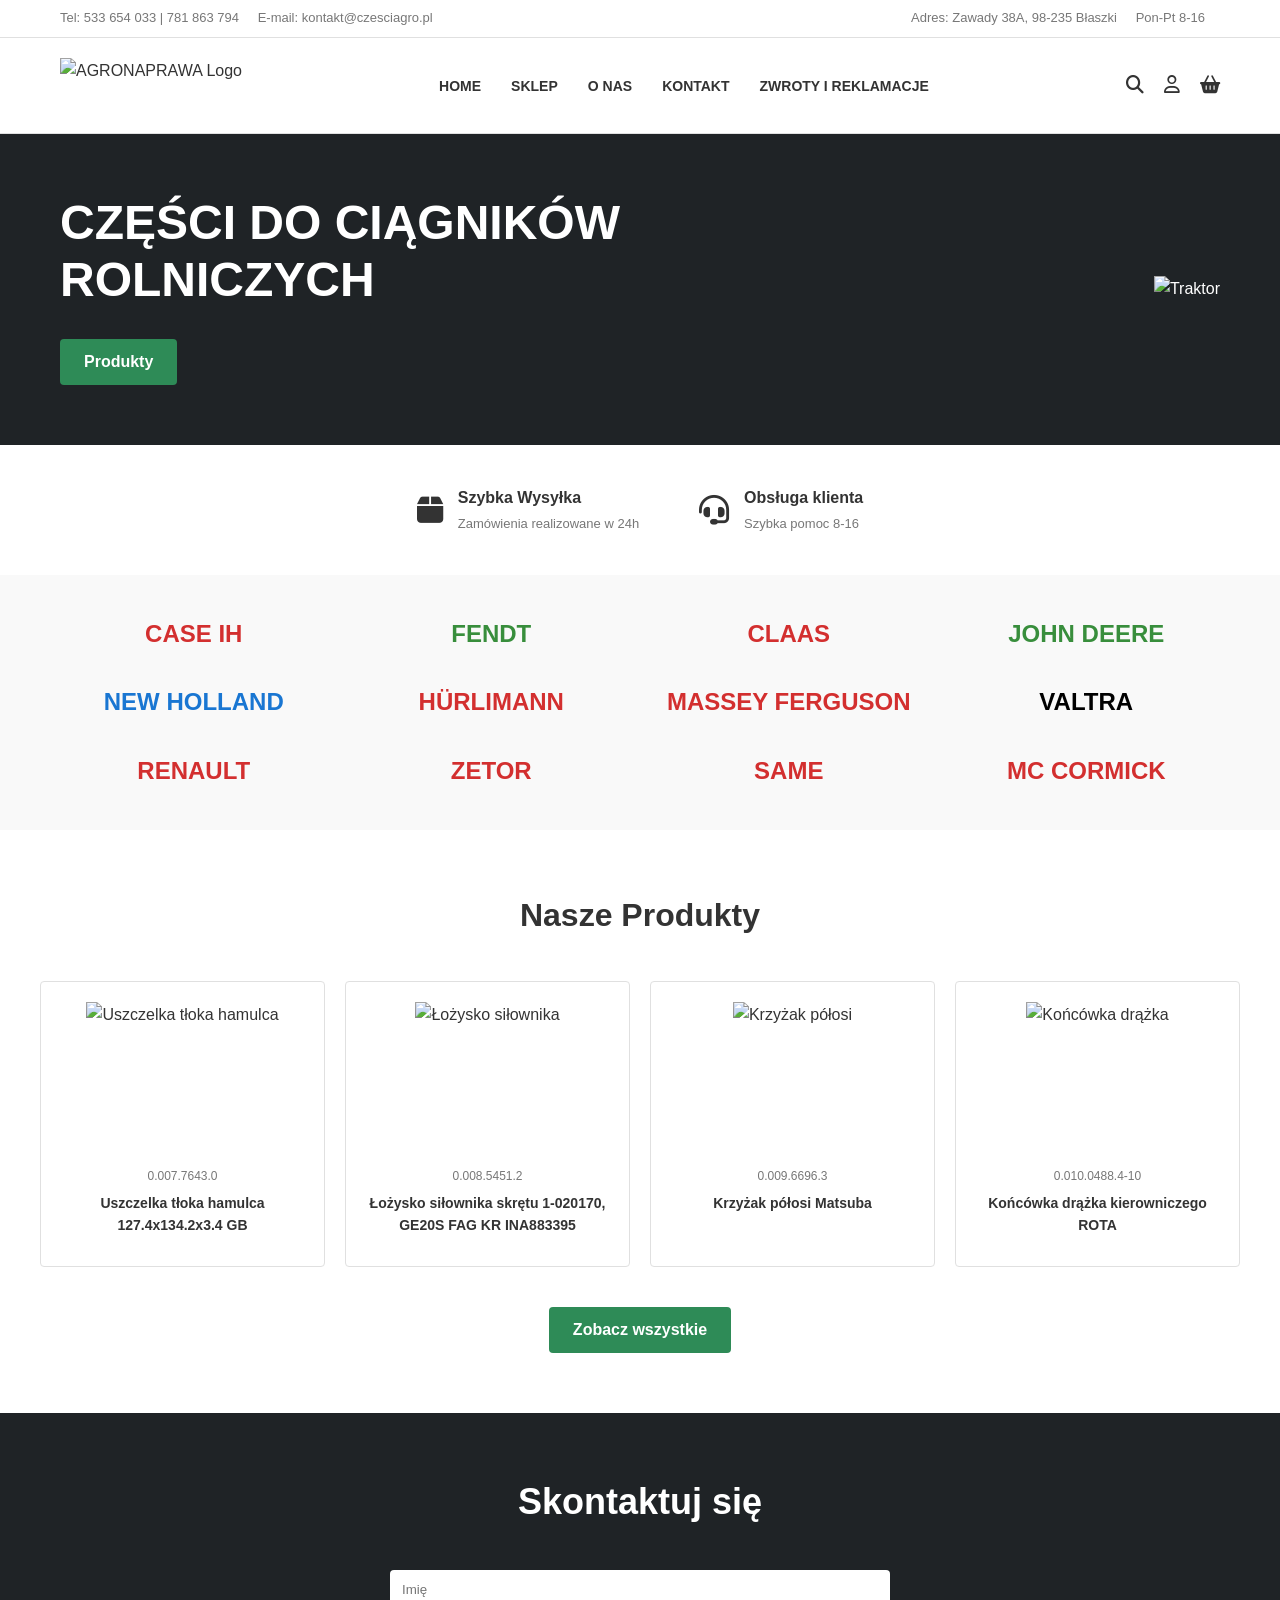
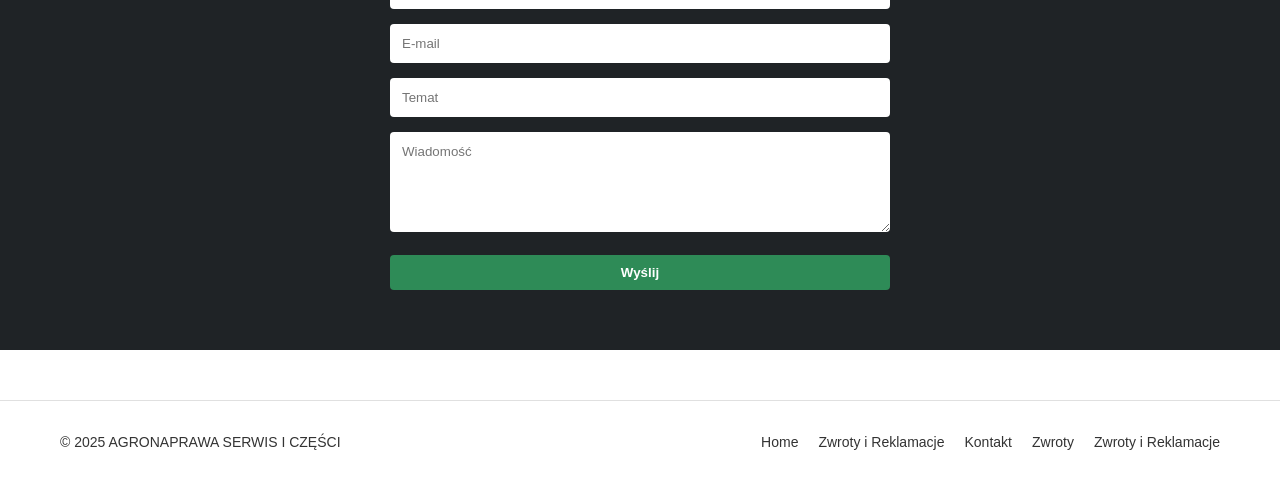
==== index.html @ a8322335 "Add files via upload" ====
<!DOCTYPE html>
<html lang="pl">
<head>
    <meta charset="UTF-8">
    <meta name="viewport" content="width=device-width, initial-scale=1.0">
    <title>AGRONAPRAWA | Części do ciągników rolniczych</title>
    <link rel="stylesheet" href="style.css">
    <link rel="stylesheet" href="https://cdnjs.cloudflare.com/ajax/libs/font-awesome/6.4.0/css/all.min.css">
</head>
<body>

    <div class="top-bar">
        <div class="container">
            <div class="left-info">
                <span>Tel: 533 654 033 | 781 863 794</span>
                <span>E-mail: kontakt@czesciagro.pl</span>
            </div>
            <div class="right-info">
                <span>Adres: Zawady 38A, 98-235 Błaszki</span>
                <span>Pon-Pt 8-16</span>
            </div>
        </div>
    </div>

    <header class="main-header">
        <div class="container">
            <div class="logo-container">
                <a href="index.html">
                    <img src="logo.png" alt="AGRONAPRAWA Logo">
                </a>
            </div>
            
            <nav class="main-nav">
                <ul>
                    <li><a href="index.html">Home</a></li>
                    <li><a href="sklep.html">Sklep</a></li>
                    <li><a href="o-nas.html">O nas</a></li>
                    <li><a href="kontakt.html">Kontakt</a></li>
                    <li><a href="zwroty.html">Zwroty i Reklamacje</a></li>
                </ul>
            </nav>

            <div class="header-icons">
                <i class="fa-solid fa-magnifying-glass"></i>
                <i class="fa-regular fa-user"></i>
                <i class="fa-solid fa-basket-shopping"></i>
            </div>
        </div>
    </header>

    <section class="hero">
        <div class="container">
            <div class="hero-content">
                <h1>CZĘŚCI DO CIĄGNIKÓW ROLNICZYCH</h1>
                <a href="sklep.html" class="btn">Produkty</a>
            </div>
            <div class="hero-image">
                <img src="https://via.placeholder.com/600x400/1f2326/2e8b57?text=Zdjęcie+Traktora" alt="Traktor">
            </div>
        </div>
    </section>

    <section class="features">
        <div class="container">
            <div class="feature-item">
                <i class="fa-solid fa-box"></i>
                <div>
                    <h3>Szybka Wysyłka</h3>
                    <p>Zamówienia realizowane w 24h</p>
                </div>
            </div>
            <div class="feature-item">
                <i class="fa-solid fa-headset"></i>
                <div>
                    <h3>Obsługa klienta</h3>
                    <p>Szybka pomoc 8-16</p>
                </div>
            </div>
        </div>
    </section>

    <section class="brands">
        <div class="container">
            <div class="brands-grid">
                <div class="brand-logo brand-red">CASE IH</div>
                <div class="brand-logo brand-green">FENDT</div>
                <div class="brand-logo brand-red">CLAAS</div>
                <div class="brand-logo brand-green">JOHN DEERE</div>
                <div class="brand-logo brand-blue">NEW HOLLAND</div>
                <div class="brand-logo brand-red">HÜRLIMANN</div>
                <div class="brand-logo brand-red">MASSEY FERGUSON</div>
                <div class="brand-logo brand-black">VALTRA</div>
                <div class="brand-logo brand-red">RENAULT</div>
                <div class="brand-logo brand-red">ZETOR</div>
                <div class="brand-logo brand-red">SAME</div>
                <div class="brand-logo brand-red">MC CORMICK</div>
            </div>
        </div>
    </section>

    <section class="products-section container">
        <h2 class="section-title">Nasze Produkty</h2>
        <div class="products-grid">
            <a href="produkt.html" class="product-card">
                <img src="https://via.placeholder.com/200x150?text=Uszczelka" alt="Uszczelka tłoka hamulca">
                <p class="product-sku">0.007.7643.0</p>
                <h3 class="product-name">Uszczelka tłoka hamulca 127.4x134.2x3.4 GB</h3>
            </a>
            <a href="produkt.html" class="product-card">
                <img src="https://via.placeholder.com/200x150?text=Łożysko" alt="Łożysko siłownika">
                <p class="product-sku">0.008.5451.2</p>
                <h3 class="product-name">Łożysko siłownika skrętu 1-020170, GE20S FAG KR INA883395</h3>
            </a>
            <a href="produkt.html" class="product-card">
                <img src="https://via.placeholder.com/200x150?text=Krzyżak" alt="Krzyżak półosi">
                <p class="product-sku">0.009.6696.3</p>
                <h3 class="product-name">Krzyżak półosi Matsuba</h3>
            </a>
            <a href="produkt.html" class="product-card">
                <img src="https://via.placeholder.com/200x150?text=Końcówka" alt="Końcówka drążka">
                <p class="product-sku">0.010.0488.4-10</p>
                <h3 class="product-name">Końcówka drążka kierowniczego ROTA</h3>
            </a>
        </div>
        <div class="center-btn">
            <a href="sklep.html" class="btn">Zobacz wszystkie</a>
        </div>
    </section>

    <section class="contact-home">
        <div class="container">
            <h2>Skontaktuj się</h2>
            <form class="contact-form">
                <div class="form-group">
                    <input type="text" placeholder="Imię" required>
                </div>
                <div class="form-group">
                    <input type="email" placeholder="E-mail" required>
                </div>
                <div class="form-group">
                    <input type="text" placeholder="Temat" required>
                </div>
                <div class="form-group">
                    <textarea placeholder="Wiadomość" required></textarea>
                </div>
                <button type="submit" class="btn" style="width: 100%;">Wyślij</button>
            </form>
        </div>
    </section>

    <footer>
        <div class="container">
            <div class="footer-left">
                <p>&copy; 2025 AGRONAPRAWA SERWIS I CZĘŚCI</p>
            </div>
            <div class="footer-right">
                <ul>
                    <li><a href="index.html">Home</a></li>
                    <li><a href="zwroty.html">Zwroty i Reklamacje</a></li>
                    <li><a href="kontakt.html">Kontakt</a></li>
                    <li><a href="zwroty.html">Zwroty</a></li>
                    <li><a href="zwroty.html">Zwroty i Reklamacje</a></li>
                </ul>
            </div>
        </div>
    </footer>

</body>
</html>
---- style.css ----
/* GLOBAL VARIABLES */
:root {
    --primary-color: #2e8b57;
    --text-main: #333333;
    --text-light: #777777;
    --bg-white: #ffffff;
    --bg-light-gray: #f9f9f9;
    --bg-dark: #1f2326;
    --border-color: #e0e0e0;
    --border-radius: 4px;
    --shadow: 0 2px 10px rgba(0,0,0,0.05);
    --font-family: 'Segoe UI', Tahoma, Geneva, Verdana, sans-serif;
}

/* RESET & BASE */
* {
    margin: 0;
    padding: 0;
    box-sizing: border-box;
}

body {
    font-family: var(--font-family);
    color: var(--text-main);
    background-color: var(--bg-white);
    line-height: 1.6;
}

a {
    text-decoration: none;
    color: inherit;
    transition: color 0.3s ease;
}

a:hover {
    color: var(--primary-color);
}

ul {
    list-style: none;
}

img {
    max-width: 100%;
    height: auto;
    display: block;
}

.container {
    max-width: 1200px;
    margin: 0 auto;
    padding: 0 20px;
}

/* BUTTONS */
.btn {
    display: inline-block;
    background-color: var(--primary-color);
    color: var(--bg-white);
    padding: 10px 24px;
    border: none;
    border-radius: var(--border-radius);
    cursor: pointer;
    font-weight: bold;
    text-align: center;
    transition: background-color 0.3s ease;
}

.btn:hover {
    background-color: #246d44;
    color: var(--bg-white);
}

.btn-outline {
    background-color: transparent;
    border: 1px solid var(--border-color);
    color: var(--text-main);
}

/* HEADER & TOP BAR */
.top-bar {
    background-color: var(--bg-white);
    border-bottom: 1px solid var(--border-color);
    padding: 8px 0;
    font-size: 13px;
    color: var(--text-light);
}

.top-bar .container {
    display: flex;
    justify-content: space-between;
    align-items: center;
}

.top-bar .left-info span, .top-bar .right-info span {
    margin-right: 15px;
}

.main-header {
    background-color: var(--bg-white);
    padding: 20px 0;
    border-bottom: 1px solid var(--border-color);
    position: sticky;
    top: 0;
    z-index: 100;
}

.main-header .container {
    display: flex;
    justify-content: space-between;
    align-items: center;
}

.logo-container {
    display: flex;
    flex-direction: column;
    align-items: center;
}

.logo-container img {
    height: 50px;
    margin-bottom: 5px;
}

.logo-text {
    font-size: 14px;
    font-weight: bold;
    text-align: center;
    letter-spacing: 1px;
}

.main-nav ul {
    display: flex;
    gap: 30px;
}

.main-nav a {
    font-weight: 600;
    text-transform: uppercase;
    font-size: 14px;
}

.header-icons {
    display: flex;
    gap: 20px;
    font-size: 18px;
}

.header-icons i {
    cursor: pointer;
    transition: color 0.3s ease;
}

.header-icons i:hover {
    color: var(--primary-color);
}

/* FOOTER */
footer {
    background-color: var(--bg-white);
    border-top: 1px solid var(--border-color);
    padding: 30px 0;
    margin-top: 50px;
    font-size: 14px;
}

footer .container {
    display: flex;
    justify-content: space-between;
    align-items: center;
}

footer ul {
    display: flex;
    gap: 20px;
}

/* INDEX: HERO SECTION */
.hero {
    background-color: var(--bg-dark);
    color: var(--bg-white);
    padding: 60px 0;
}

.hero .container {
    display: flex;
    align-items: center;
    justify-content: space-between;
}

.hero-content {
    flex: 1;
    max-width: 50%;
}

.hero-content h1 {
    font-size: 48px;
    line-height: 1.2;
    margin-bottom: 30px;
}

.hero-image {
    flex: 1;
    display: flex;
    justify-content: flex-end;
}

.hero-image img {
    max-width: 90%;
}

/* INDEX: FEATURES */
.features {
    padding: 40px 0;
    background-color: var(--bg-white);
}

.features .container {
    display: flex;
    justify-content: center;
    gap: 60px;
}

.feature-item {
    display: flex;
    align-items: center;
    gap: 15px;
}

.feature-item i {
    font-size: 30px;
    color: var(--text-main);
}

.feature-item h3 {
    font-size: 16px;
    margin-bottom: 4px;
}

.feature-item p {
    font-size: 13px;
    color: var(--text-light);
}

/* INDEX: BRANDS */
.brands {
    padding: 40px 0;
    background-color: var(--bg-light-gray);
}

.brands-grid {
    display: grid;
    grid-template-columns: repeat(4, 1fr);
    gap: 30px;
    text-align: center;
    align-items: center;
}

.brand-logo {
    font-size: 24px;
    font-weight: 900;
    text-transform: uppercase;
}

.brand-red { color: #d32f2f; }
.brand-green { color: #388e3c; }
.brand-black { color: #000000; }
.brand-blue { color: #1976d2; }

/* PRODUCT GRID */
.products-section {
    padding: 60px 0;
}

.section-title {
    text-align: center;
    font-size: 32px;
    margin-bottom: 40px;
}

.products-grid {
    display: grid;
    grid-template-columns: repeat(4, 1fr);
    gap: 20px;
    margin-bottom: 40px;
}

.product-card {
    background-color: var(--bg-white);
    border: 1px solid var(--border-color);
    border-radius: var(--border-radius);
    padding: 20px;
    text-align: center;
    transition: box-shadow 0.3s ease;
    display: flex;
    flex-direction: column;
}

.product-card:hover {
    box-shadow: var(--shadow);
}

.product-card img {
    height: 150px;
    object-fit: contain;
    margin: 0 auto 15px;
}

.product-sku {
    font-size: 12px;
    color: var(--text-light);
    margin-bottom: 5px;
}

.product-name {
    font-size: 14px;
    font-weight: 600;
    margin-bottom: 10px;
    flex-grow: 1;
}

.center-btn {
    text-align: center;
}

/* INDEX: CONTACT SECTION */
.contact-home {
    background-color: var(--bg-dark);
    padding: 60px 0;
    color: var(--bg-white);
}

.contact-home h2 {
    text-align: center;
    font-size: 36px;
    margin-bottom: 40px;
}

.contact-form {
    max-width: 500px;
    margin: 0 auto;
    display: flex;
    flex-direction: column;
    gap: 15px;
}

.form-group input, .form-group textarea {
    width: 100%;
    padding: 12px;
    border: none;
    border-radius: var(--border-radius);
    font-family: var(--font-family);
}

.form-group textarea {
    resize: vertical;
    min-height: 100px;
}

/* BREADCRUMBS */
.breadcrumbs {
    padding: 20px 0;
    font-size: 13px;
    color: var(--text-light);
}

/* SKLEP: LAYOUT */
.shop-layout {
    display: flex;
    gap: 30px;
    padding-bottom: 60px;
}

.sidebar {
    width: 25%;
}

.main-content {
    width: 75%;
}

.sidebar h3 {
    font-size: 16px;
    margin-bottom: 15px;
    padding-bottom: 10px;
    border-bottom: 1px solid var(--border-color);
}

.filter-list li {
    margin-bottom: 10px;
    display: flex;
    align-items: center;
    gap: 10px;
}

.filter-list input[type="checkbox"] {
    accent-color: var(--primary-color);
}

.shop-top-bar {
    display: flex;
    justify-content: space-between;
    align-items: center;
    margin-bottom: 20px;
    color: var(--text-light);
    font-size: 14px;
}

.view-icons i {
    margin-left: 10px;
    cursor: pointer;
}

.pagination {
    display: flex;
    justify-content: center;
    gap: 10px;
    margin-top: 40px;
}

.page-num {
    padding: 5px 12px;
    border: 1px solid var(--border-color);
    border-radius: var(--border-radius);
    cursor: pointer;
}

.page-num.active {
    background-color: var(--primary-color);
    color: var(--bg-white);
    border-color: var(--primary-color);
}

/* PRODUCT PAGE */
.product-single-layout {
    display: flex;
    gap: 40px;
    padding-bottom: 40px;
}

.product-gallery {
    width: 50%;
}

.main-image {
    border: 1px solid var(--border-color);
    border-radius: var(--border-radius);
    padding: 20px;
    margin-bottom: 15px;
    display: flex;
    justify-content: center;
}

.thumbnails {
    display: flex;
    gap: 10px;
}

.thumbnails img {
    width: 80px;
    border: 1px solid var(--border-color);
    border-radius: var(--border-radius);
    cursor: pointer;
    padding: 5px;
}

.product-info {
    width: 50%;
}

.category-label {
    font-size: 12px;
    color: var(--text-light);
    margin-bottom: 10px;
    text-transform: uppercase;
}

.product-info h1 {
    font-size: 28px;
    margin-bottom: 20px;
}

.features-list {
    margin-bottom: 20px;
}

.features-list li {
    display: flex;
    align-items: center;
    gap: 10px;
    margin-bottom: 8px;
    font-size: 14px;
}

.features-list i {
    color: var(--primary-color);
}

.payments {
    border-top: 1px solid var(--border-color);
    border-bottom: 1px solid var(--border-color);
    padding: 15px 0;
    margin-bottom: 20px;
}

.payments p {
    font-size: 12px;
    font-weight: bold;
    margin-bottom: 10px;
}

.payment-icons {
    display: flex;
    gap: 15px;
    font-size: 24px;
    color: var(--text-light);
}

.contact-phones {
    font-size: 20px;
    font-weight: bold;
    margin-bottom: 20px;
}

.product-contact-form {
    background-color: var(--bg-light-gray);
    padding: 20px;
    border-radius: var(--border-radius);
}

.product-contact-form .form-group input, 
.product-contact-form .form-group textarea {
    border: 1px solid var(--border-color);
    margin-bottom: 15px;
}

.tabs {
    margin-top: 40px;
    border-bottom: 1px solid var(--border-color);
    display: flex;
    gap: 20px;
}

.tab-btn {
    padding: 10px 20px;
    background: none;
    border: none;
    font-size: 16px;
    font-weight: bold;
    color: var(--text-light);
    cursor: pointer;
    position: relative;
}

.tab-btn.active {
    color: var(--text-main);
}

.tab-btn.active::after {
    content: '';
    position: absolute;
    bottom: -1px;
    left: 0;
    width: 100%;
    height: 3px;
    background-color: var(--primary-color);
}

.tab-content {
    display: none;
    padding: 30px 0;
}

.tab-content.active {
    display: block;
}

/* KONTAKT PAGE */
.contact-page-layout {
    display: flex;
    gap: 40px;
    padding-bottom: 60px;
}

.contact-details-form {
    width: 40%;
}

.contact-map-area {
    width: 60%;
}

.contact-info-blocks {
    display: flex;
    flex-direction: column;
    gap: 20px;
    margin-bottom: 30px;
}

.info-block {
    display: flex;
    align-items: flex-start;
    gap: 15px;
}

.info-block i {
    font-size: 24px;
    color: var(--text-main);
    margin-top: 5px;
}

.info-block h4 {
    margin-bottom: 5px;
}

.info-block p {
    color: var(--text-light);
    font-size: 14px;
}

.contact-page-layout .form-group input,
.contact-page-layout .form-group textarea {
    border: 1px solid var(--border-color);
    margin-bottom: 15px;
    background-color: var(--bg-light-gray);
}

/* TEXT PAGES (O Nas, Zwroty) */
.text-page {
    max-width: 800px;
    margin: 0 auto;
    padding: 40px 20px 80px;
}

.text-page h1 {
    color: var(--primary-color);
    text-align: center;
    font-size: 32px;
    margin-bottom: 40px;
}

.text-page h3 {
    margin-top: 30px;
    margin-bottom: 15px;
}

.text-page p {
    margin-bottom: 20px;
    text-align: justify;
}

.bottom-contact {
    text-align: center;
    margin-top: 50px;
    padding-top: 30px;
    border-top: 1px solid var(--border-color);
}

.bottom-contact p {
    text-align: center;
    font-weight: bold;
    font-size: 18px;
    margin-bottom: 10px;
}

/* RESPONSIVE */
@media (max-width: 992px) {
    .brands-grid, .products-grid {
        grid-template-columns: repeat(2, 1fr);
    }
    .hero .container, .shop-layout, .product-single-layout, .contact-page-layout {
        flex-direction: column;
    }
    .hero-content, .hero-image, .sidebar, .main-content, .product-gallery, .product-info, .contact-details-form, .contact-map-area {
        width: 100%;
        max-width: 100%;
    }
    .hero-content { margin-bottom: 30px; text-align: center; }
    .hero-image { justify-content: center; }
}

@media (max-width: 768px) {
    .top-bar .container { flex-direction: column; gap: 10px; text-align: center; }
    .main-header .container { flex-wrap: wrap; gap: 20px; justify-content: center; }
    .main-nav ul { flex-wrap: wrap; justify-content: center; }
    .brands-grid, .products-grid { grid-template-columns: 1fr; }
    .features .container { flex-direction: column; align-items: center; }
    footer .container { flex-direction: column; gap: 20px; text-align: center; }
    footer ul { flex-wrap: wrap; justify-content: center; }
}
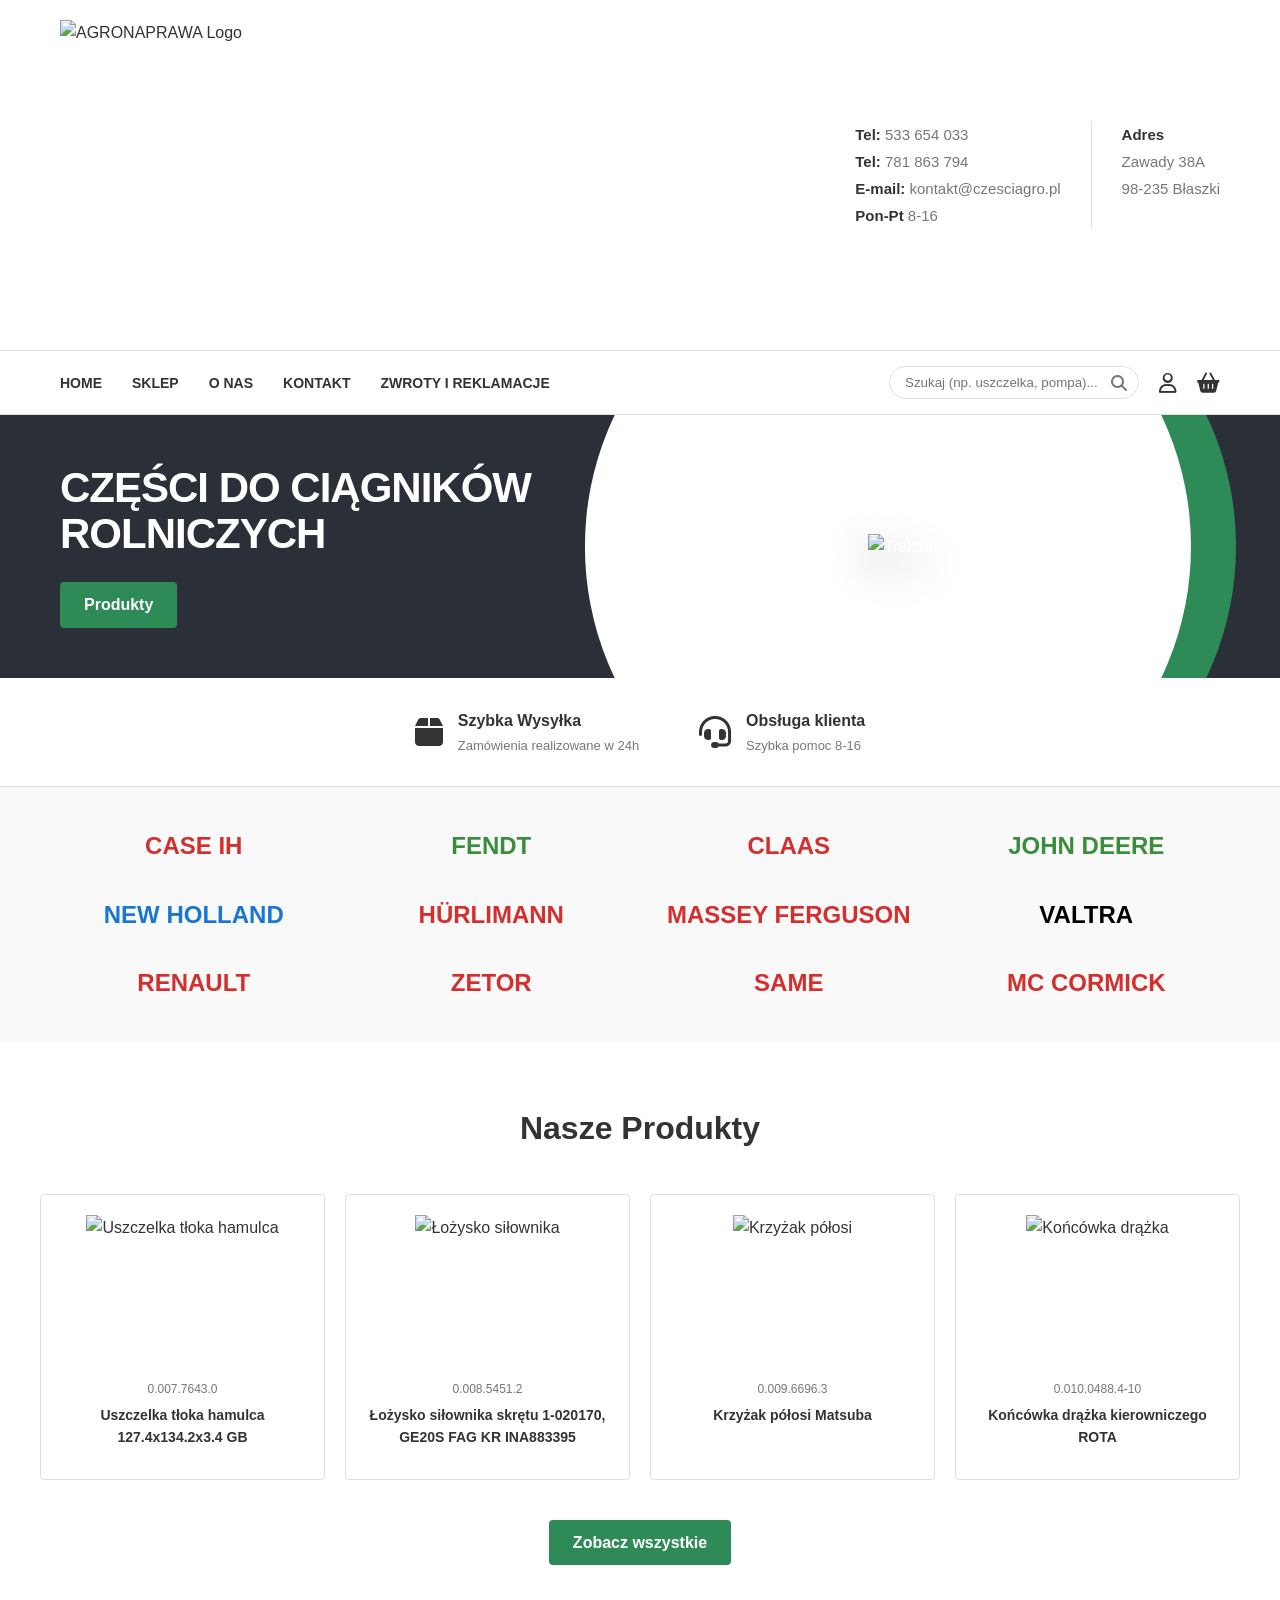
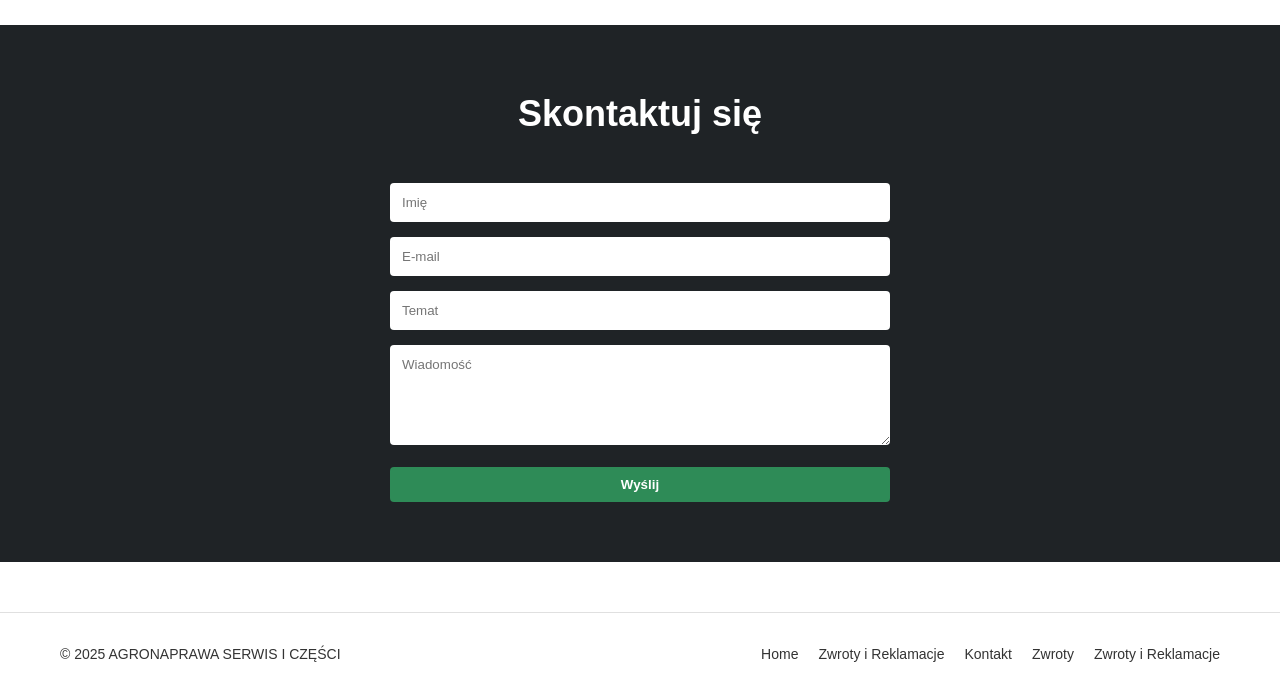
==== commit 1c7df03e: "zmiany due" ====
--- a/index.html
+++ b/index.html
@@ -9,43 +9,51 @@
 </head>
 <body>
 
-    <div class="top-bar">
-        <div class="container">
-            <div class="left-info">
-                <span>Tel: 533 654 033 | 781 863 794</span>
-                <span>E-mail: kontakt@czesciagro.pl</span>
-            </div>
-            <div class="right-info">
-                <span>Adres: Zawady 38A, 98-235 Błaszki</span>
-                <span>Pon-Pt 8-16</span>
-            </div>
-        </div>
-    </div>
-
     <header class="main-header">
-        <div class="container">
+        <div class="container header-top">
             <div class="logo-container">
                 <a href="index.html">
                     <img src="logo.png" alt="AGRONAPRAWA Logo">
                 </a>
             </div>
-            
-            <nav class="main-nav">
-                <ul>
-                    <li><a href="index.html">Home</a></li>
-                    <li><a href="sklep.html">Sklep</a></li>
-                    <li><a href="o-nas.html">O nas</a></li>
-                    <li><a href="kontakt.html">Kontakt</a></li>
-                    <li><a href="zwroty.html">Zwroty i Reklamacje</a></li>
-                </ul>
-            </nav>
-
-            <div class="header-icons">
-                <i class="fa-solid fa-magnifying-glass"></i>
-                <i class="fa-regular fa-user"></i>
-                <i class="fa-solid fa-basket-shopping"></i>
+            <div class="header-contact">
+                <div class="contact-col">
+                    <p><strong>Tel:</strong> 533 654 033</p>
+                    <p><strong>Tel:</strong> 781 863 794</p>
+                    <p><strong>E-mail:</strong> kontakt@czesciagro.pl</p>
+                    <p><strong>Pon-Pt</strong> 8-16</p>
+                </div>
+                <div class="contact-col address-col">
+                    <p><strong>Adres</strong></p>
+                    <p>Zawady 38A</p>
+                    <p>98-235 Błaszki</p>
+                </div>
             </div>
         </div>
+        <div class="header-bottom">
+            <div class="container">
+                <nav class="main-nav">
+                    <ul>
+                        <li><a href="index.html">Home</a></li>
+                        <li><a href="sklep.html">Sklep</a></li>
+                        <li><a href="o-nas.html">O nas</a></li>
+                        <li><a href="kontakt.html">Kontakt</a></li>
+                        <li><a href="zwroty.html">Zwroty i Reklamacje</a></li>
+                    </ul>
+                </nav>
+                <div class="header-tools">
+                        <div class="search-box">
+                        <input type="text" id="searchInput" placeholder="Szukaj (np. uszczelka, pompa)...">
+                        <i class="fa-solid fa-magnifying-glass"></i>
+                </div>
+                    <div class="header-icons">
+                    <i class="fa-regular fa-user"></i>
+                    <i class="fa-solid fa-basket-shopping"></i>
+                </div>
+            </div>
+            </div>
+        </div>
+    </header>
     </header>
 
     <section class="hero">
@@ -55,7 +63,7 @@
                 <a href="sklep.html" class="btn">Produkty</a>
             </div>
             <div class="hero-image">
-                <img src="https://via.placeholder.com/600x400/1f2326/2e8b57?text=Zdjęcie+Traktora" alt="Traktor">
+                <img src="traktor.png" alt="Traktor">
             </div>
         </div>
     </section>
@@ -166,4 +174,4 @@
     </footer>
 
 </body>
-</html>+</html>
--- a/style.css
+++ b/style.css
@@ -78,55 +78,50 @@
 }
 
 /* HEADER & TOP BAR */
-.top-bar {
-    background-color: var(--bg-white);
-    border-bottom: 1px solid var(--border-color);
-    padding: 8px 0;
-    font-size: 13px;
-    color: var(--text-light);
-}
-
-.top-bar .container {
-    display: flex;
-    justify-content: space-between;
-    align-items: center;
-}
-
-.top-bar .left-info span, .top-bar .right-info span {
-    margin-right: 15px;
-}
-
 .main-header {
     background-color: var(--bg-white);
-    padding: 20px 0;
+    padding-top: 20px;
     border-bottom: 1px solid var(--border-color);
-    position: sticky;
-    top: 0;
-    z-index: 100;
-}
-
-.main-header .container {
+}
+
+.header-top {
     display: flex;
     justify-content: space-between;
     align-items: center;
-}
-
-.logo-container {
-    display: flex;
-    flex-direction: column;
-    align-items: center;
+    padding-bottom: 20px;
 }
 
 .logo-container img {
-    height: 50px;
-    margin-bottom: 5px;
-}
-
-.logo-text {
-    font-size: 14px;
-    font-weight: bold;
-    text-align: center;
-    letter-spacing: 1px;
+    height: 310px; /* Znacznie powiększone logo */
+    max-width: 100%;
+}
+
+.header-contact {
+    display: flex;
+    gap: 30px;
+    font-size: 15px;
+    color: var(--text-light);
+    line-height: 1.8;
+}
+
+.contact-col p strong {
+    color: var(--text-main);
+}
+
+.address-col {
+    border-left: 1px solid var(--border-color);
+    padding-left: 30px;
+}
+
+.header-bottom {
+    border-top: 1px solid var(--border-color);
+    padding: 15px 0;
+}
+
+.header-bottom .container {
+    display: flex;
+    justify-content: space-between;
+    align-items: center;
 }
 
 .main-nav ul {
@@ -135,15 +130,16 @@
 }
 
 .main-nav a {
-    font-weight: 600;
+    font-weight: 700;
     text-transform: uppercase;
     font-size: 14px;
+    color: var(--text-main);
 }
 
 .header-icons {
     display: flex;
     gap: 20px;
-    font-size: 18px;
+    font-size: 20px;
 }
 
 .header-icons i {
@@ -155,6 +151,24 @@
     color: var(--primary-color);
 }
 
+/* Poprawka dla RWD */
+@media (max-width: 768px) {
+    .header-top {
+        flex-direction: column;
+        gap: 20px;
+        text-align: center;
+    }
+    .address-col {
+        border-left: none;
+        border-top: 1px solid var(--border-color);
+        padding-left: 0;
+        padding-top: 15px;
+    }
+    .header-bottom .container {
+        flex-direction: column;
+        gap: 15px;
+    }
+}
 /* FOOTER */
 footer {
     background-color: var(--bg-white);
@@ -177,47 +191,124 @@
 
 /* INDEX: HERO SECTION */
 .hero {
-    background-color: var(--bg-dark);
+    background-color: #353942;
     color: var(--bg-white);
-    padding: 60px 0;
+    padding: 50px 0; /* Zmniejszona wysokość całego diva */
+    position: relative;
+    overflow: hidden;
+    z-index: 1;
+    display: flex;
+    align-items: center;
+}
+
+/* Lewa zielona fala */
+.hero::before {
+    content: '';
+    position: absolute;
+    top: 50%;
+    left: 20%;
+    transform: translate(-50%, -50%);
+    width: 150vw;
+    height: 150vw;
+    background-color: var(--primary-color);
+    border-radius: 50%;
+    z-index: -4;
+}
+
+/* Lewa ciemna fala przykrywająca zieloną */
+.hero::after {
+    content: '';
+    position: absolute;
+    top: 50%;
+    left: 30%;
+    transform: translate(-50%, -50%);
+    width: 150vw;
+    height: 150vw;
+    background-color: #2b3038;
+    border-radius: 50%;
+    z-index: -3;
 }
 
 .hero .container {
     display: flex;
     align-items: center;
     justify-content: space-between;
+    position: relative;
+    z-index: 10;
+    width: 100%;
 }
 
 .hero-content {
     flex: 1;
-    max-width: 50%;
+    max-width: 45%;
 }
 
 .hero-content h1 {
-    font-size: 48px;
-    line-height: 1.2;
-    margin-bottom: 30px;
+    font-size: 42px; /* Zmniejszony napis */
+    line-height: 1.1;
+    margin-bottom: 25px;
+    text-transform: uppercase;
+    font-weight: 900;
+    letter-spacing: -1px;
 }
 
 .hero-image {
     flex: 1;
     display: flex;
-    justify-content: flex-end;
+    justify-content: center;
+    align-items: center;
+    position: relative;
+    z-index: 2;
+}
+
+/* Białe koło za traktorem */
+.hero-image::before {
+    content: '';
+    position: absolute;
+    top: 50%;
+    left: 48%; /* Przesunięcie lekko w lewo */
+    transform: translate(-50%, -50%);
+    width: 95%; /* Mniejsze koło */
+    padding-bottom: 95%;
+    background-color: #ffffff;
+    border-radius: 50%;
+    z-index: -1;
+}
+
+/* Zielony łuk po prawej stronie */
+.hero-image::after {
+    content: '';
+    position: absolute;
+    top: 50%;
+    left: 55%;
+    transform: translate(-50%, -50%);
+    width: 95%;
+    padding-bottom: 95%;
+    background-color: var(--primary-color);
+    border-radius: 50%;
+    z-index: -2;
 }
 
 .hero-image img {
-    max-width: 90%;
+    max-width: 90%; /* Zmniejszony traktor */
+    height: auto;
+    position: relative;
+    z-index: 5;
+    filter: drop-shadow(0 15px 20px rgba(0, 0, 0, 0.4));
 }
 
 /* INDEX: FEATURES */
 .features {
-    padding: 40px 0;
+    padding: 30px 0;
     background-color: var(--bg-white);
+    border-bottom: 1px solid var(--border-color);
 }
 
 .features .container {
-    display: flex;
+    display: flex !important; /* Wymuszenie ikon obok siebie */
+    flex-direction: row;
     justify-content: center;
+    align-items: center;
     gap: 60px;
 }
 
@@ -228,18 +319,34 @@
 }
 
 .feature-item i {
-    font-size: 30px;
+    font-size: 32px;
     color: var(--text-main);
 }
 
 .feature-item h3 {
     font-size: 16px;
-    margin-bottom: 4px;
+    margin-bottom: 2px;
+    font-weight: bold;
 }
 
 .feature-item p {
     font-size: 13px;
     color: var(--text-light);
+    margin: 0;
+}
+
+/* POPRAWKI RWD (Responsywność) */
+@media (max-width: 992px) {
+    .hero { padding: 40px 0; }
+    .hero .container { flex-direction: column; }
+    .hero-content { max-width: 100%; text-align: center; margin-bottom: 40px; }
+    .hero-image { width: 100%; }
+    .hero::before, .hero::after { display: none; }
+    
+    .features .container { 
+        flex-direction: column !important; /* Pionowo tylko na telefonach */
+        gap: 20px;
+    }
 }
 
 /* INDEX: BRANDS */
@@ -687,4 +794,36 @@
     .features .container { flex-direction: column; align-items: center; }
     footer .container { flex-direction: column; gap: 20px; text-align: center; }
     footer ul { flex-wrap: wrap; justify-content: center; }
-}+}
+/* WYSZUKIWARKA */
+.header-tools {
+    display: flex;
+    align-items: center;
+    gap: 20px;
+}
+.search-box {
+    position: relative;
+    display: flex;
+    align-items: center;
+}
+.search-box input {
+    padding: 8px 35px 8px 15px;
+    border: 1px solid var(--border-color);
+    border-radius: 20px;
+    outline: none;
+    font-family: var(--font-family);
+    width: 250px;
+    transition: border-color 0.3s;
+}
+.search-box input:focus {
+    border-color: var(--primary-color);
+}
+.search-box i {
+    position: absolute;
+    right: 12px;
+    color: var(--text-light);
+    pointer-events: none;
+}
+.hidden {
+    display: none !important;
+}
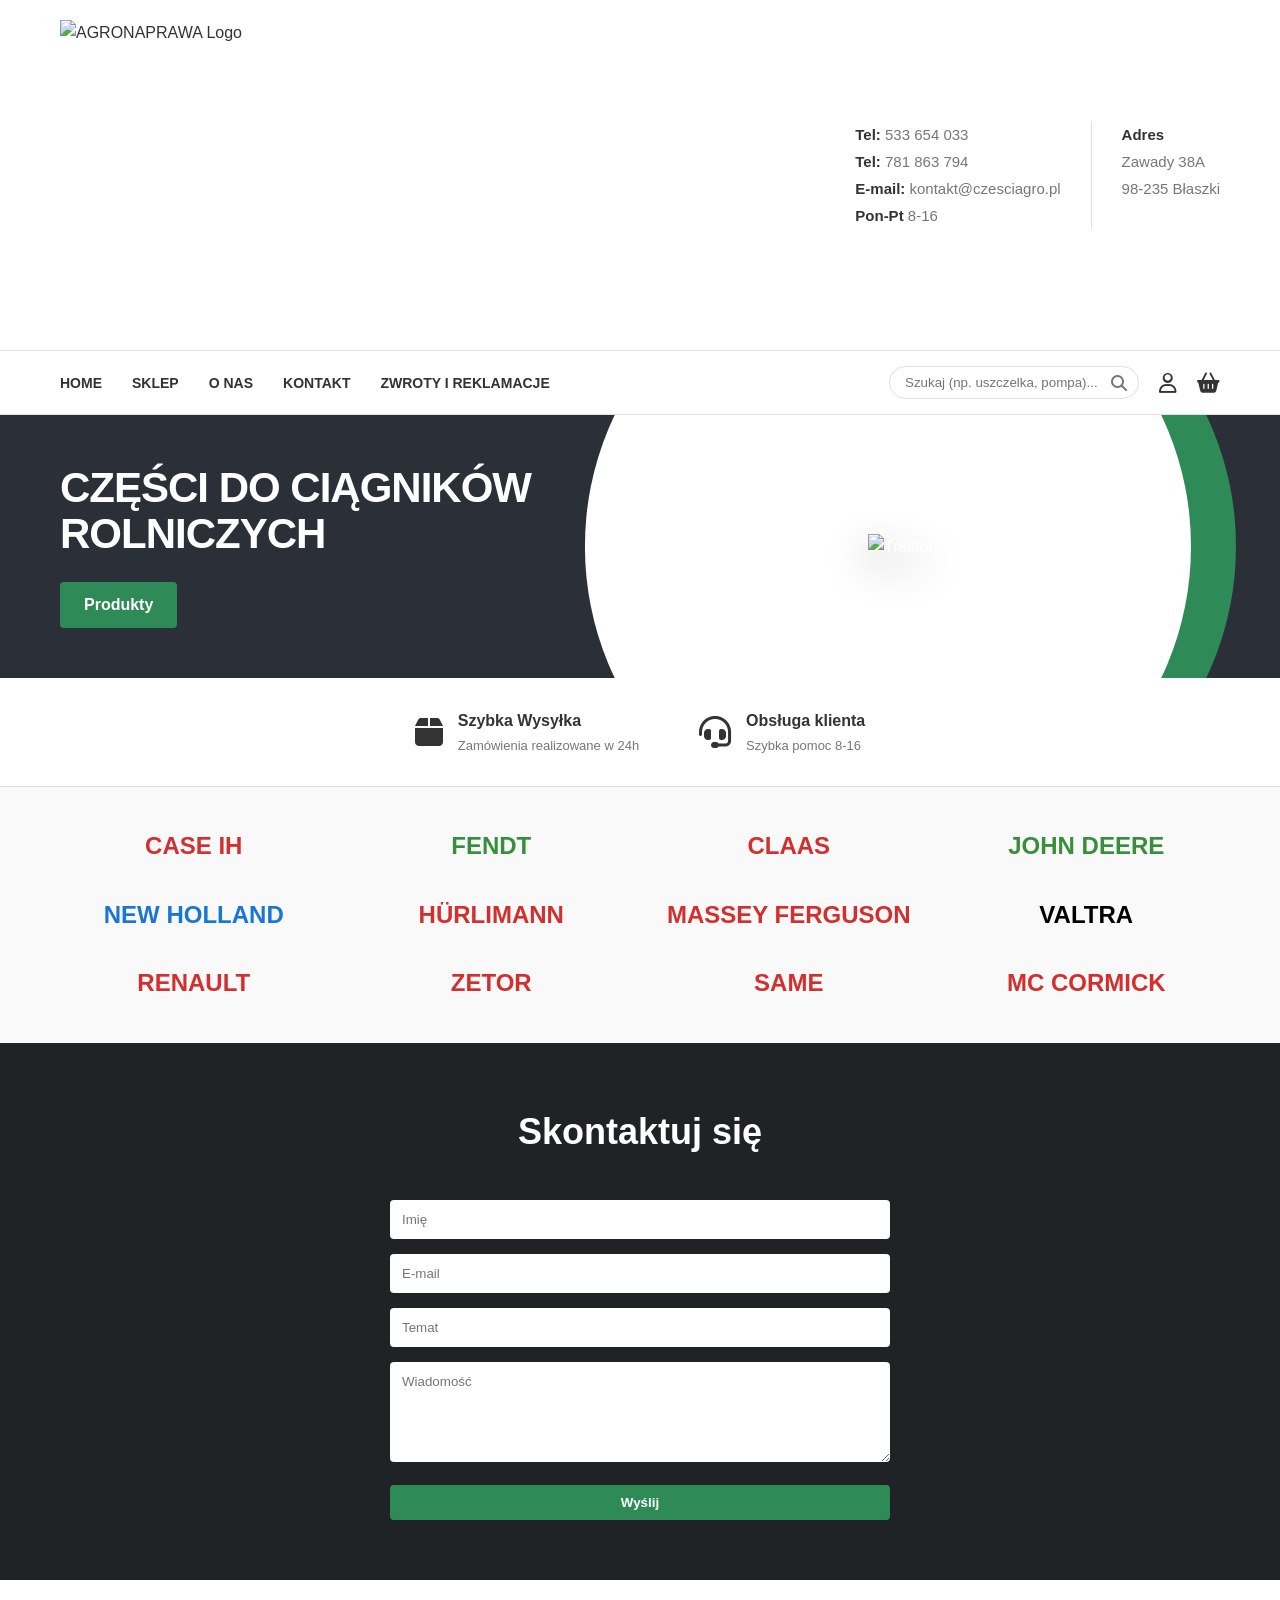
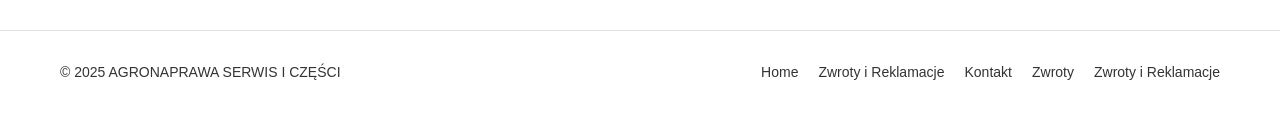
==== commit a3b8587c: "java + index" ====
--- a/index.html
+++ b/index.html
@@ -106,34 +106,7 @@
         </div>
     </section>
 
-    <section class="products-section container">
-        <h2 class="section-title">Nasze Produkty</h2>
-        <div class="products-grid">
-            <a href="produkt.html" class="product-card">
-                <img src="https://via.placeholder.com/200x150?text=Uszczelka" alt="Uszczelka tłoka hamulca">
-                <p class="product-sku">0.007.7643.0</p>
-                <h3 class="product-name">Uszczelka tłoka hamulca 127.4x134.2x3.4 GB</h3>
-            </a>
-            <a href="produkt.html" class="product-card">
-                <img src="https://via.placeholder.com/200x150?text=Łożysko" alt="Łożysko siłownika">
-                <p class="product-sku">0.008.5451.2</p>
-                <h3 class="product-name">Łożysko siłownika skrętu 1-020170, GE20S FAG KR INA883395</h3>
-            </a>
-            <a href="produkt.html" class="product-card">
-                <img src="https://via.placeholder.com/200x150?text=Krzyżak" alt="Krzyżak półosi">
-                <p class="product-sku">0.009.6696.3</p>
-                <h3 class="product-name">Krzyżak półosi Matsuba</h3>
-            </a>
-            <a href="produkt.html" class="product-card">
-                <img src="https://via.placeholder.com/200x150?text=Końcówka" alt="Końcówka drążka">
-                <p class="product-sku">0.010.0488.4-10</p>
-                <h3 class="product-name">Końcówka drążka kierowniczego ROTA</h3>
-            </a>
-        </div>
-        <div class="center-btn">
-            <a href="sklep.html" class="btn">Zobacz wszystkie</a>
-        </div>
-    </section>
+   
 
     <section class="contact-home">
         <div class="container">
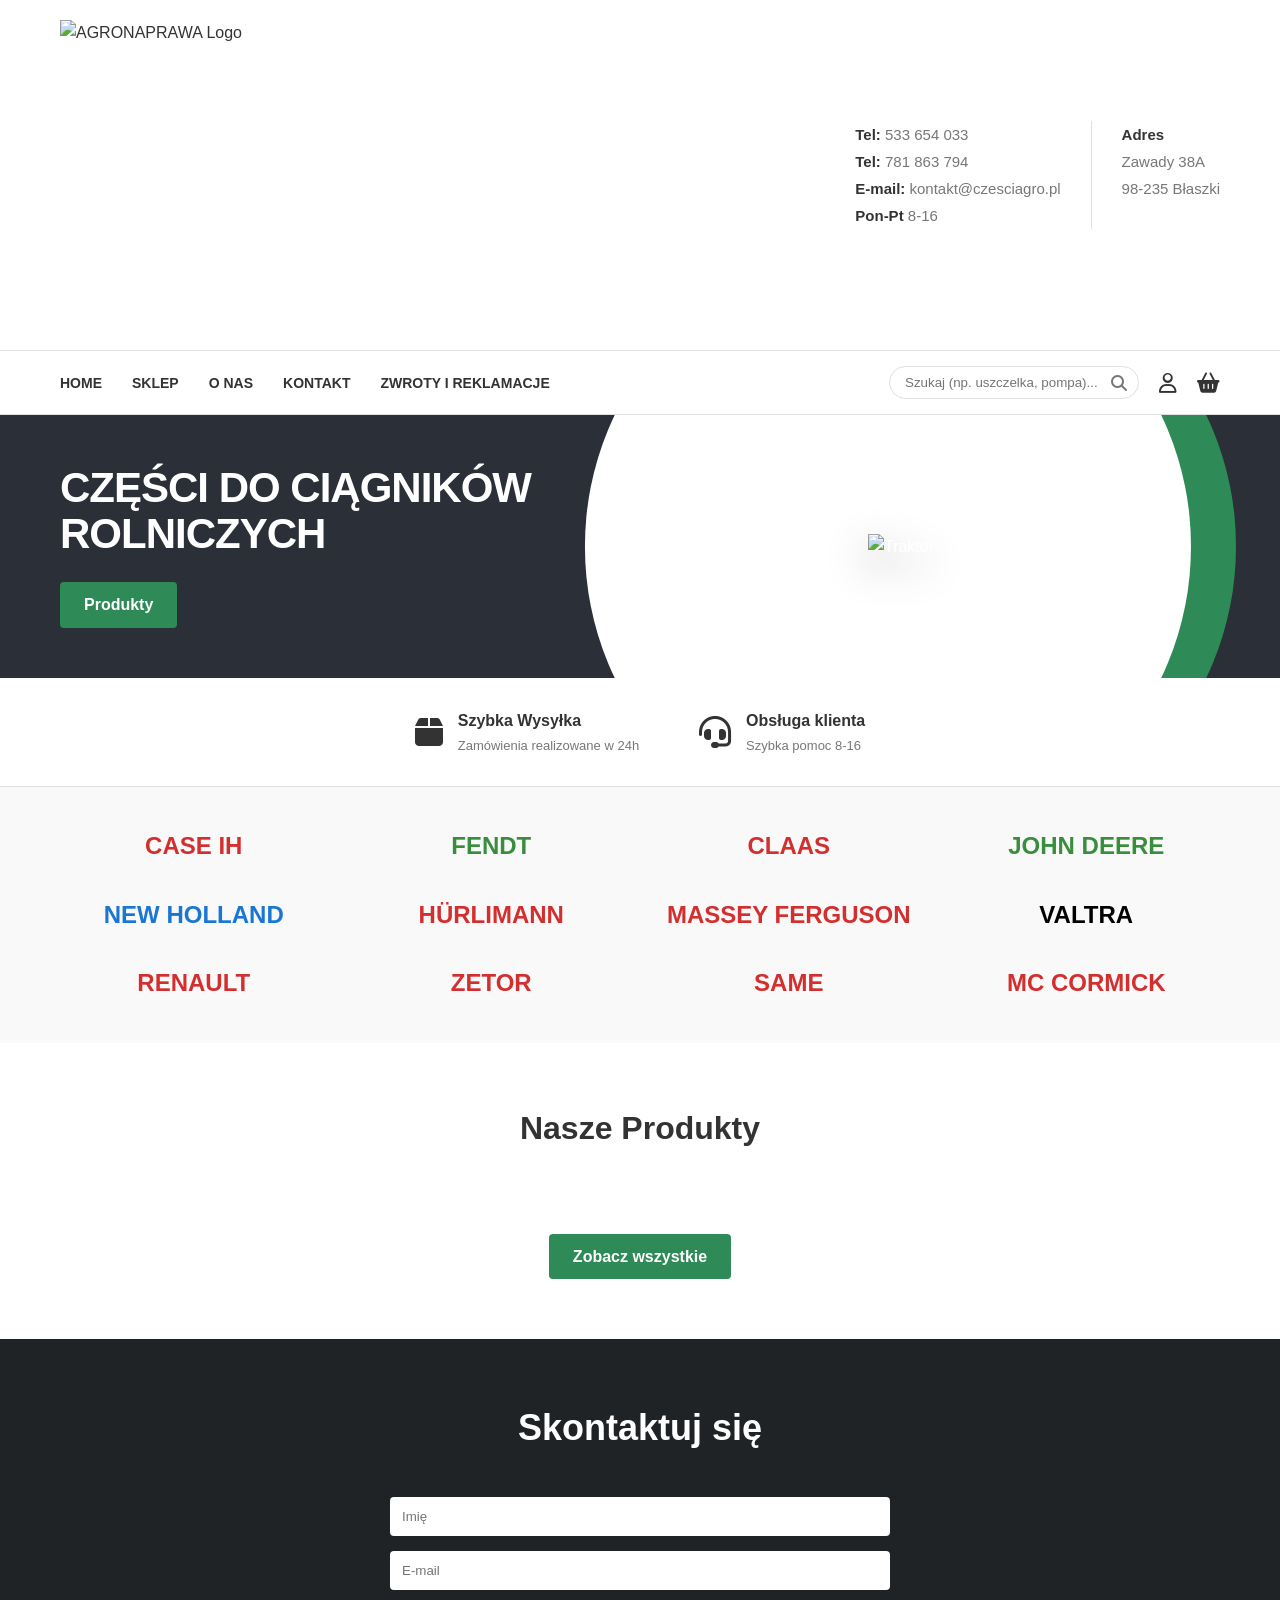
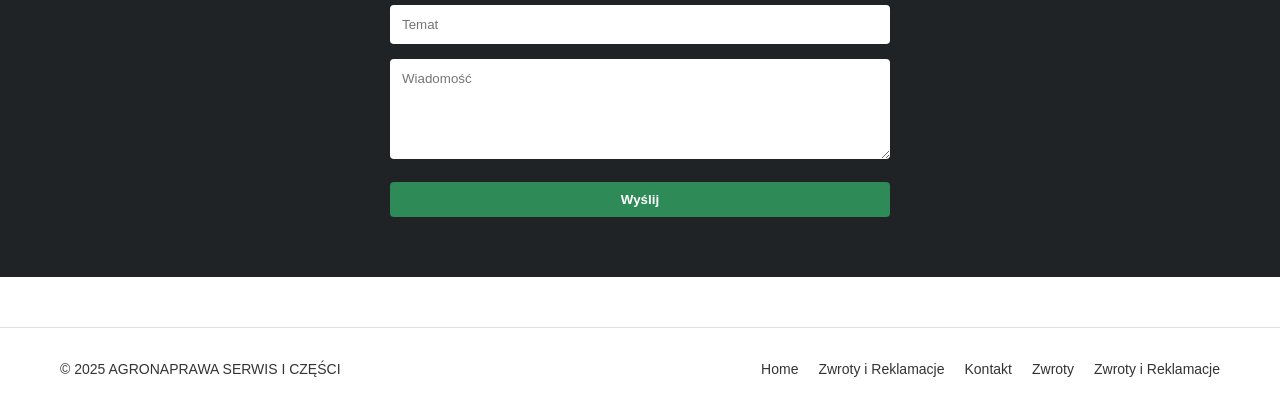
==== commit a8895e44: "index" ====
--- a/index.html
+++ b/index.html
@@ -106,7 +106,14 @@
         </div>
     </section>
 
-   
+   <section class="products-section container">
+        <h2 class="section-title">Nasze Produkty</h2>
+        <div class="products-grid" id="homeProductsGrid">
+            </div>
+        <div class="center-btn">
+            <a href="sklep.html" class="btn">Zobacz wszystkie</a>
+        </div>
+    </section>
 
     <section class="contact-home">
         <div class="container">
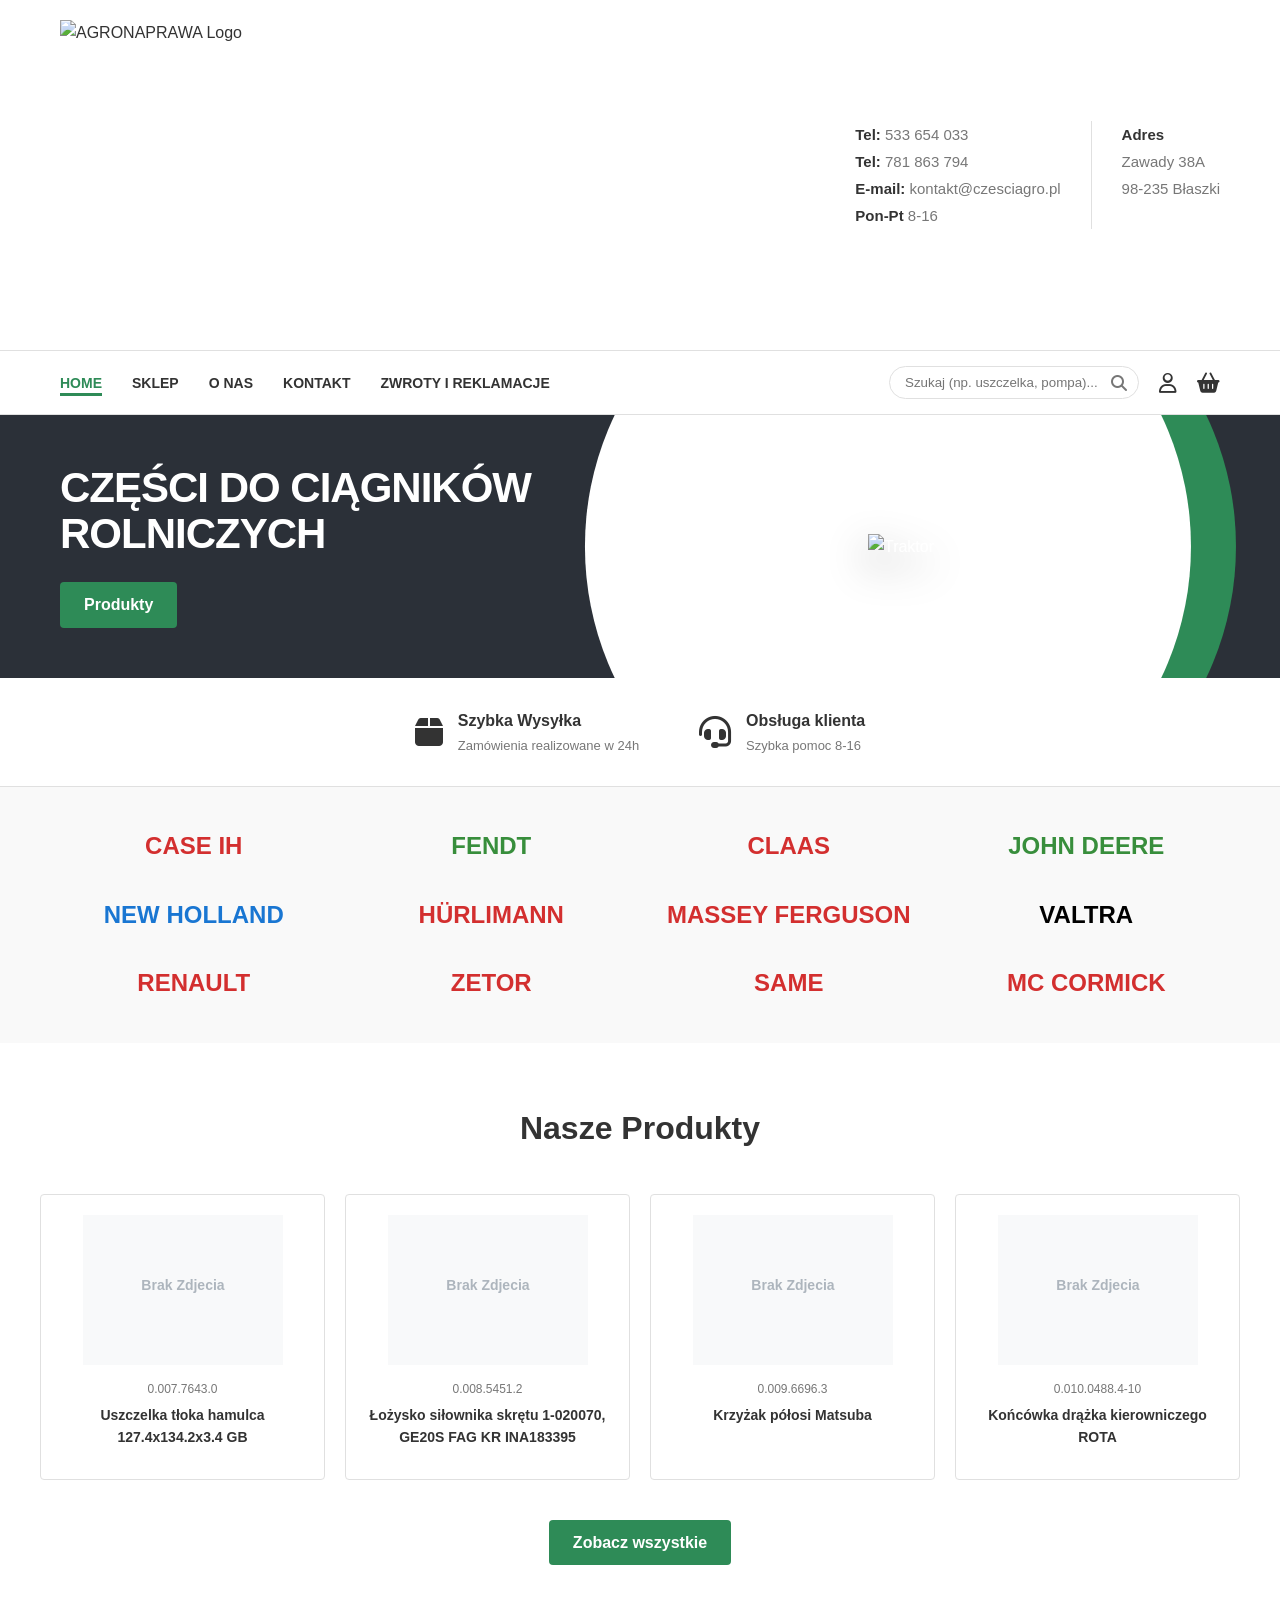
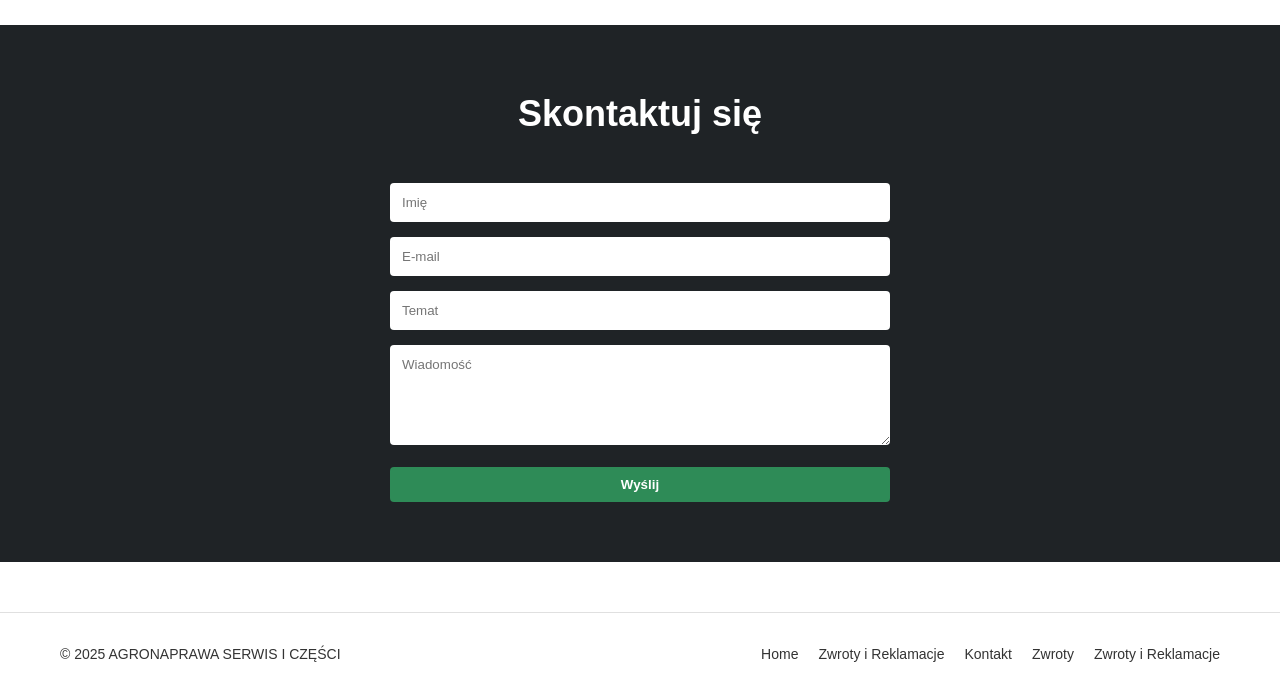
==== commit c22c6a48: "zmiany" ====
--- a/index.html
+++ b/index.html
@@ -3,12 +3,25 @@
 <head>
     <meta charset="UTF-8">
     <meta name="viewport" content="width=device-width, initial-scale=1.0">
-    <title>AGRONAPRAWA | Części do ciągników rolniczych</title>
+    
+    <meta name="description" content="Profesjonalny serwis maszyn rolniczych i sprzedaż części w miejscowości BŁASZKI. Szybka realizacja zamówień, fachowe doradztwo. Sprawdź ofertę Agronaprawa!">
+    <meta name="keywords" content="części rolnicze Sieradz, serwis ciągników, naprawa maszyn rolniczych, Agronaprawa, części zamienne, Błaszki">
+    <meta name="author" content="Agronaprawa">
+
+    <meta property="og:title" content="Agronaprawa – Serwis i Części Rolnicze">
+    <meta property="og:description" content="Najlepszy serwis maszyn rolniczych w regionie. Części od ręki i profesjonalna naprawa.">
+    <meta property="og:type" content="website">
+    <meta property="og:url" content="https://agronaprawa-serwis.pl">
+
+<title>Agronaprawa | Serwis i Części Rolnicze | Błaszki i okolice</title>
+    
     <link rel="stylesheet" href="style.css">
     <link rel="stylesheet" href="https://cdnjs.cloudflare.com/ajax/libs/font-awesome/6.4.0/css/all.min.css">
+    
+    <link rel="icon" type="image/png" href="logo.png">
 </head>
 <body>
-
+    <h1 class="sr-only">Agronaprawa – Profesjonalny serwis maszyn rolniczych w Błaszkach</h1>
     <header class="main-header">
         <div class="container header-top">
             <div class="logo-container">
@@ -106,10 +119,13 @@
         </div>
     </section>
 
-   <section class="products-section container">
+  <section class="products-section container">
         <h2 class="section-title">Nasze Produkty</h2>
+        
         <div class="products-grid" id="homeProductsGrid">
-            </div>
+            
+        </div>
+        
         <div class="center-btn">
             <a href="sklep.html" class="btn">Zobacz wszystkie</a>
         </div>
@@ -152,6 +168,9 @@
             </div>
         </div>
     </footer>
-
+    <a href="tel:533654033" class="floating-phone">
+        <i class="fa-solid fa-phone"></i>
+    </a>
+<script src="script.js"></script>
 </body>
 </html>
--- a/style.css
+++ b/style.css
@@ -134,6 +134,35 @@
     text-transform: uppercase;
     font-size: 14px;
     color: var(--text-main);
+    position: relative; /* Wymagane do animacji paska */
+    padding-bottom: 5px; /* Odstęp paska od tekstu */
+    text-decoration: none;
+}
+/* Zmienia kolor tekstu aktywnej strony na zielony */
+.main-nav a.active {
+    color: var(--primary-color); 
+}
+
+/* Wymusza, żeby zielony pasek pod spodem był rozsunięty na stałe */
+.main-nav a.active::after {
+    width: 100%;
+}
+
+/* Ukryty zielony pasek na start (szerokość 0) */
+.main-nav a::after {
+    content: '';
+    position: absolute;
+    width: 0;
+    height: 3px; /* Grubość paska */
+    bottom: 0;
+    left: 0;
+    background-color: var(--primary-color);
+    transition: width 0.3s ease; /* Płynność animacji */
+}
+
+/* Po najechaniu myszką (hover) pasek rozszerza się do 100% */
+.main-nav a:hover::after {
+    width: 100%;
 }
 
 .header-icons {
@@ -153,6 +182,12 @@
 
 /* Poprawka dla RWD */
 @media (max-width: 768px) {
+    /* Dodaj to W ŚRODKU @media (max-width: 768px) */
+    .logo-container img {
+        height: auto;
+        max-height: 80px; /* Logo ładnie się skurczy na telefonie */
+        margin: 0 auto; /* Wyśrodkowanie */
+    }
     .header-top {
         flex-direction: column;
         gap: 20px;
@@ -391,7 +426,17 @@
     gap: 20px;
     margin-bottom: 40px;
 }
-
+/* ==========================================
+   EFEKT ŁADOWANIA PRZY FILTROWANIU
+   ========================================== */
+.products-grid {
+    transition: opacity 0.25s ease;
+}
+
+.products-grid.is-loading {
+    opacity: 0.3;
+    pointer-events: none; /* Blokuje klikanie w trakcie ładowania */
+}
 .product-card {
     background-color: var(--bg-white);
     border: 1px solid var(--border-color);
@@ -827,3 +872,88 @@
 .hidden {
     display: none !important;
 }
+/* ==========================================
+   BADGE KATEGORII NA KARCIE PRODUKTU
+   Wklej na koniec style.css
+   ========================================== */
+
+/* Mały label kategorii na karcie produktu w siatce */
+.product-category-badge {
+    font-size: 11px;
+    color: var(--bg-white);
+    background-color: var(--primary-color);
+    display: inline-block;
+    padding: 2px 8px;
+    border-radius: 20px;
+    margin-bottom: 6px;
+    text-transform: uppercase;
+    letter-spacing: 0.5px;
+    font-weight: 600;
+}
+
+/* Link kategorii w breadcrumbs i category-label */
+.category-label a {
+    color: var(--primary-color);
+    text-decoration: none;
+    font-weight: 600;
+    transition: opacity 0.2s;
+}
+.category-label a:hover {
+    opacity: 0.75;
+}
+
+.breadcrumbs a {
+    color: var(--primary-color);
+    text-decoration: none;
+}
+.breadcrumbs a:hover {
+    text-decoration: underline;
+}
+.filter-box {
+    margin-bottom: 30px;
+    padding-bottom: 20px;
+    border-bottom: 1px solid var(--border-color);
+}
+/* ==========================================
+   PŁYWAJĄCA SŁUCHAWKA (KONWERSJA MOBILNA)
+   ========================================== */
+.floating-phone {
+    position: fixed;
+    bottom: 20px;
+    right: 20px;
+    background-color: var(--primary-color);
+    color: var(--bg-white);
+    width: 60px;
+    height: 60px;
+    border-radius: 50%;
+    display: flex;
+    justify-content: center;
+    align-items: center;
+    font-size: 26px;
+    box-shadow: 0 4px 15px rgba(46, 139, 87, 0.4);
+    z-index: 1000;
+    transition: transform 0.3s ease, background-color 0.3s ease;
+}
+
+.floating-phone:hover {
+    background-color: #246d44;
+    color: var(--bg-white);
+    transform: scale(1.05);
+}
+
+/* Ukrycie przycisku na dużych ekranach (powyżej 768px) */
+@media (min-width: 769px) {
+    .floating-phone {
+        display: none;
+    }
+}
+.sr-only {
+    position: absolute;
+    width: 1px;
+    height: 1px;
+    padding: 0;
+    margin: -1px;
+    overflow: hidden;
+    clip: rect(0, 0, 0, 0);
+    border: 0;
+}
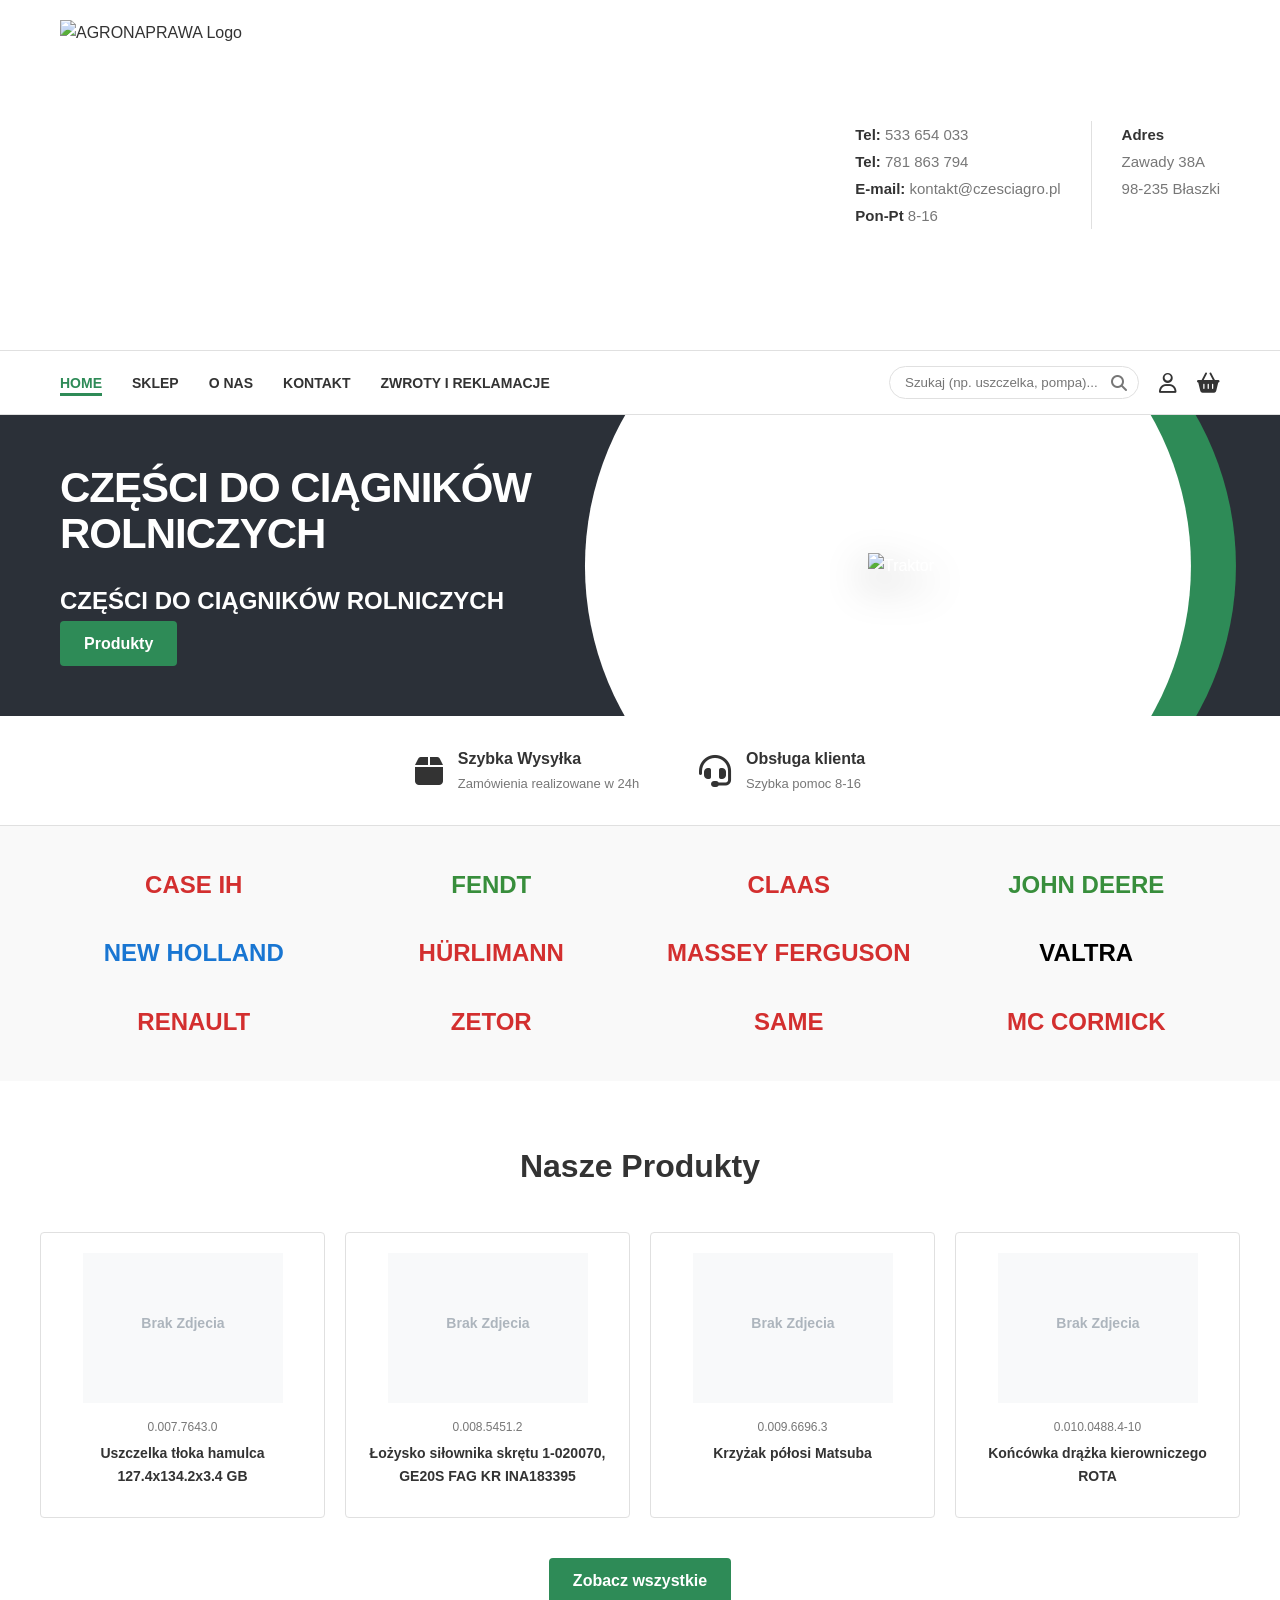
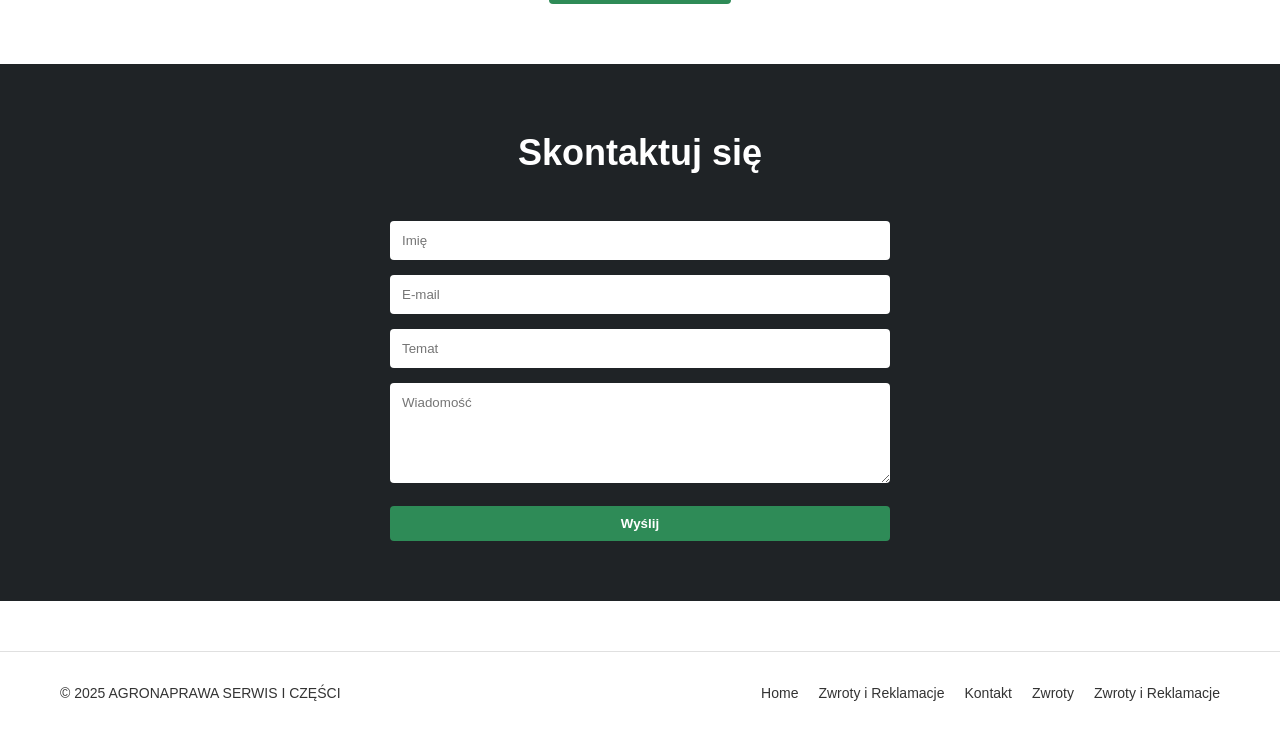
==== commit 2ed4e283: "index" ====
--- a/index.html
+++ b/index.html
@@ -21,7 +21,7 @@
     <link rel="icon" type="image/png" href="logo.png">
 </head>
 <body>
-    <h1 class="sr-only">Agronaprawa – Profesjonalny serwis maszyn rolniczych w Błaszkach</h1>
+   
     <header class="main-header">
         <div class="container header-top">
             <div class="logo-container">
@@ -73,6 +73,7 @@
         <div class="container">
             <div class="hero-content">
                 <h1>CZĘŚCI DO CIĄGNIKÓW ROLNICZYCH</h1>
+                <h2 class="hero-title">CZĘŚCI DO CIĄGNIKÓW ROLNICZYCH</h2>
                 <a href="sklep.html" class="btn">Produkty</a>
             </div>
             <div class="hero-image">
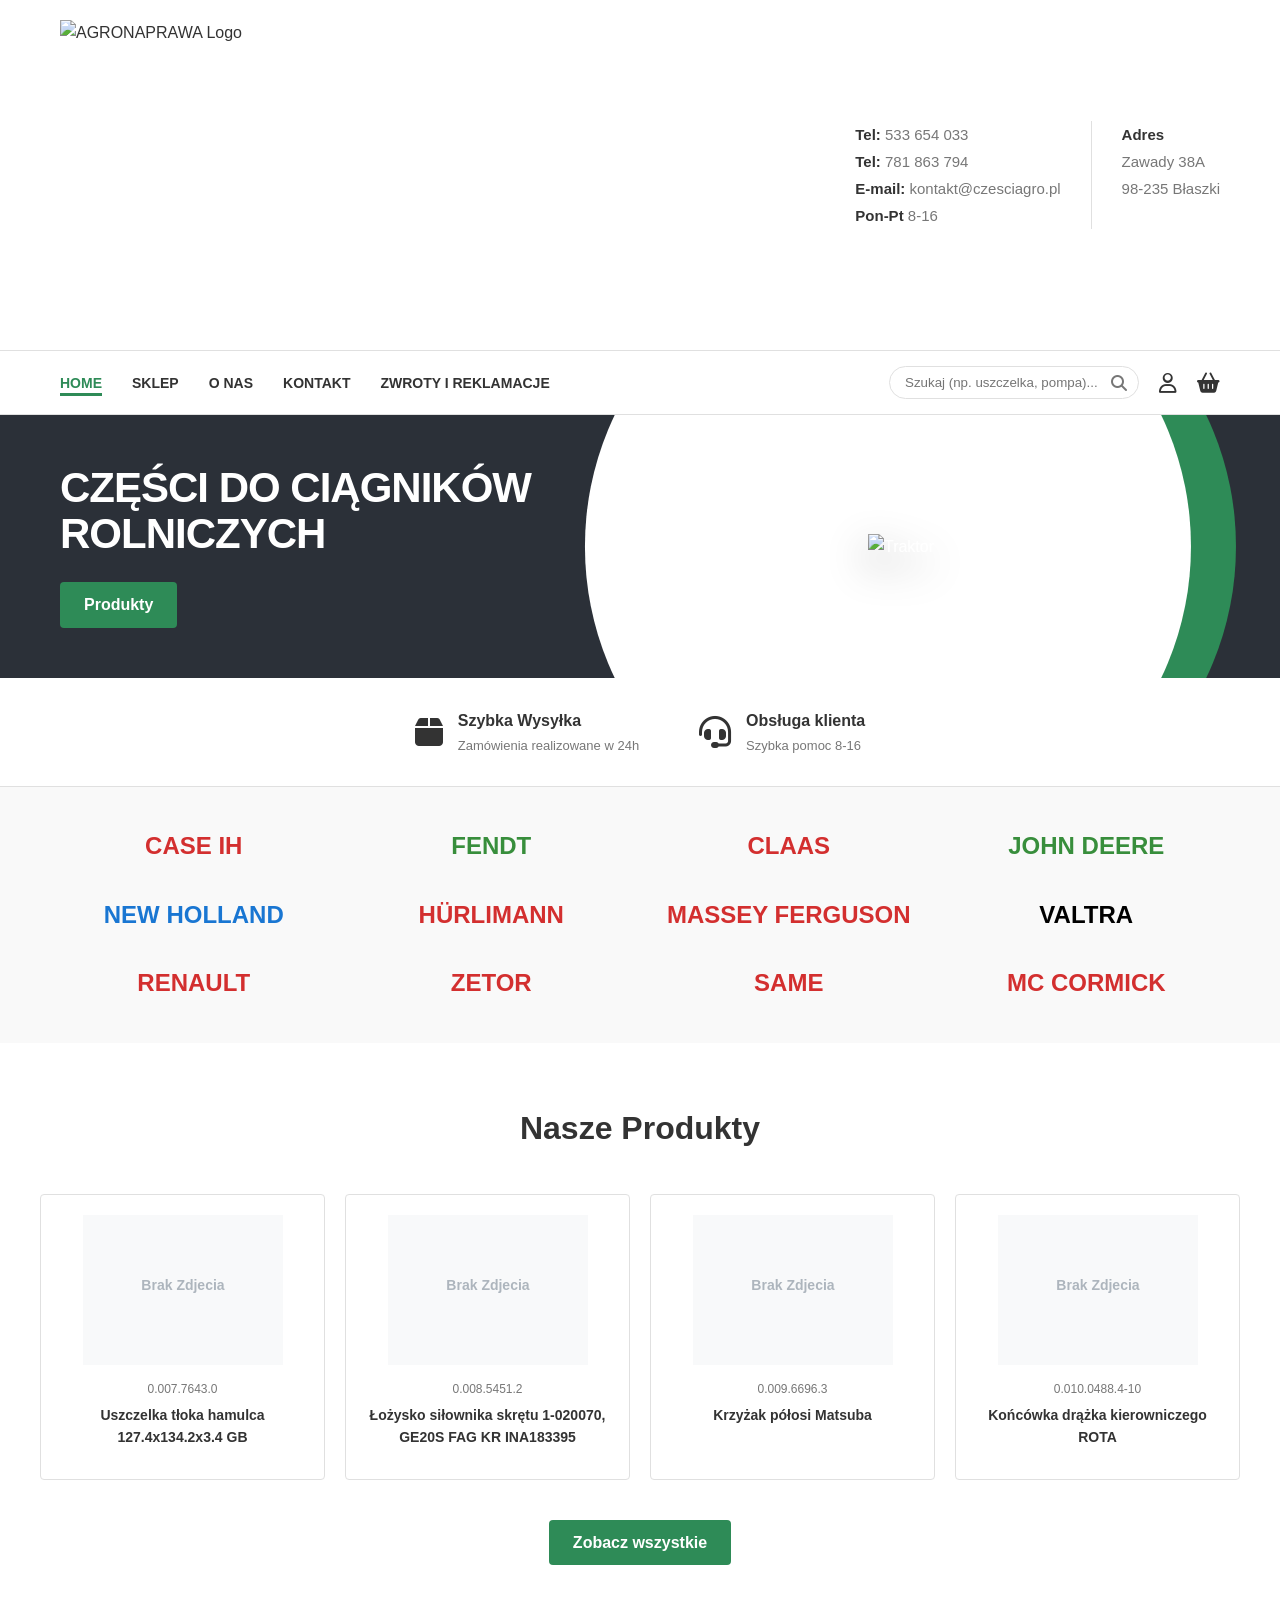
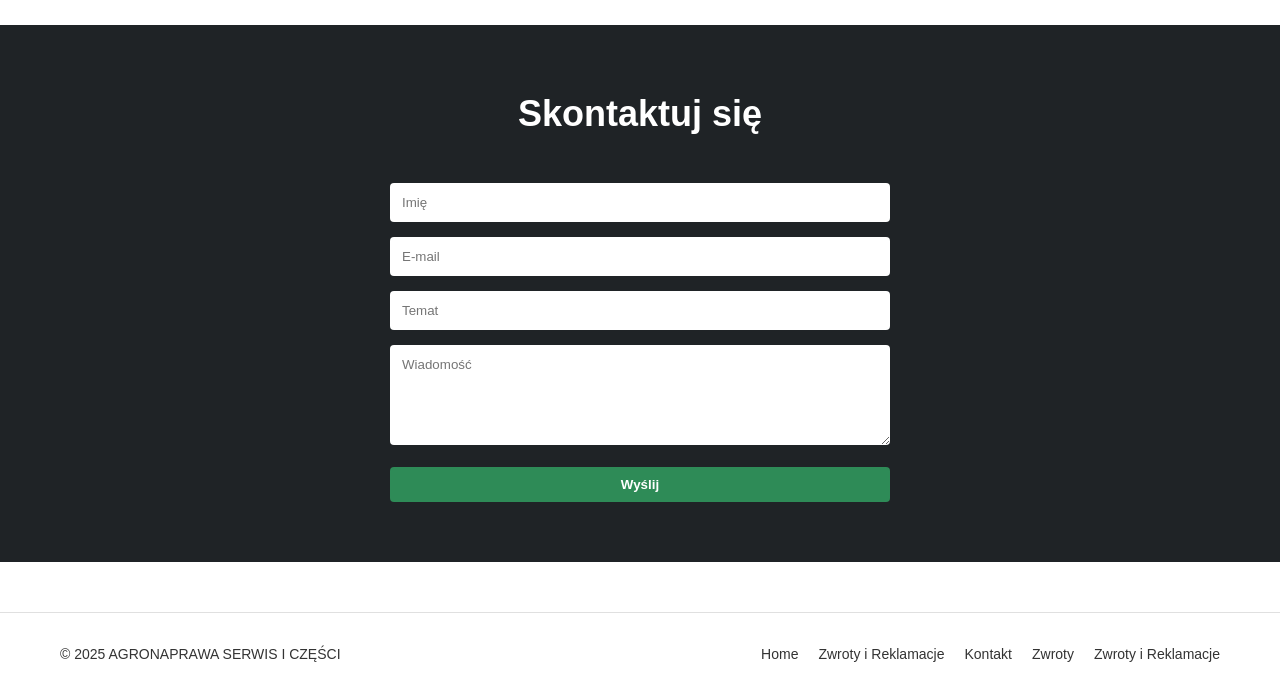
==== commit 1ae36a73: "index" ====
--- a/index.html
+++ b/index.html
@@ -73,7 +73,7 @@
         <div class="container">
             <div class="hero-content">
                 <h1>CZĘŚCI DO CIĄGNIKÓW ROLNICZYCH</h1>
-                <h2 class="hero-title">CZĘŚCI DO CIĄGNIKÓW ROLNICZYCH</h2>
+                
                 <a href="sklep.html" class="btn">Produkty</a>
             </div>
             <div class="hero-image">
